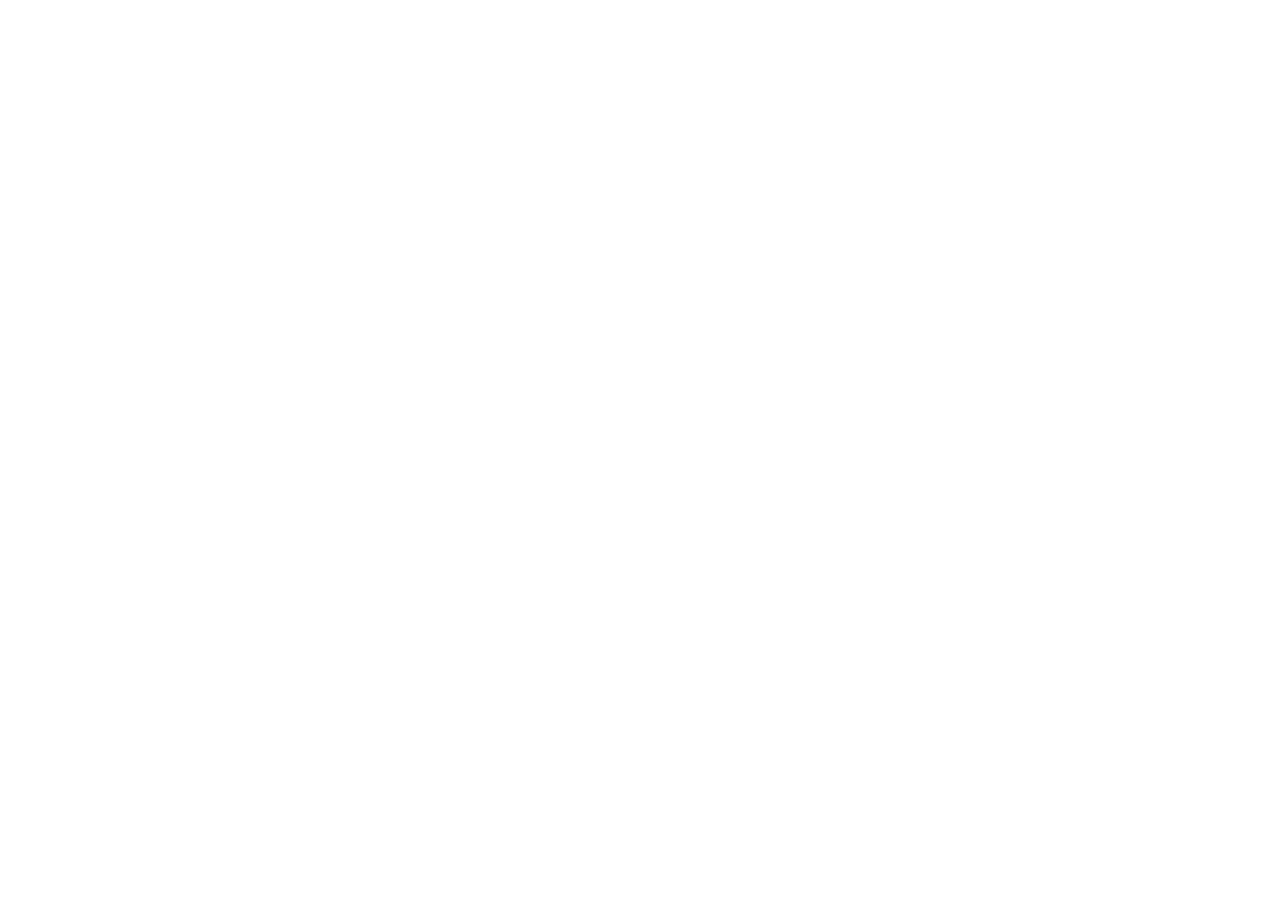
==== index.html @ ac17c209 ":memo: read me" ====
<!DOCTYPE html>
<html lang="en">
<head>
    <meta charset="UTF-8">
    <meta http-equiv="X-UA-Compatible" content="IE=edge">
    <meta name="viewport" content="width=device-width, initial-scale=1.0">
    <title>Sokoni eCommerce Website</title>
</head>
<body>
    <script src="scripts/scripts.js"></script>
</body>
</html>
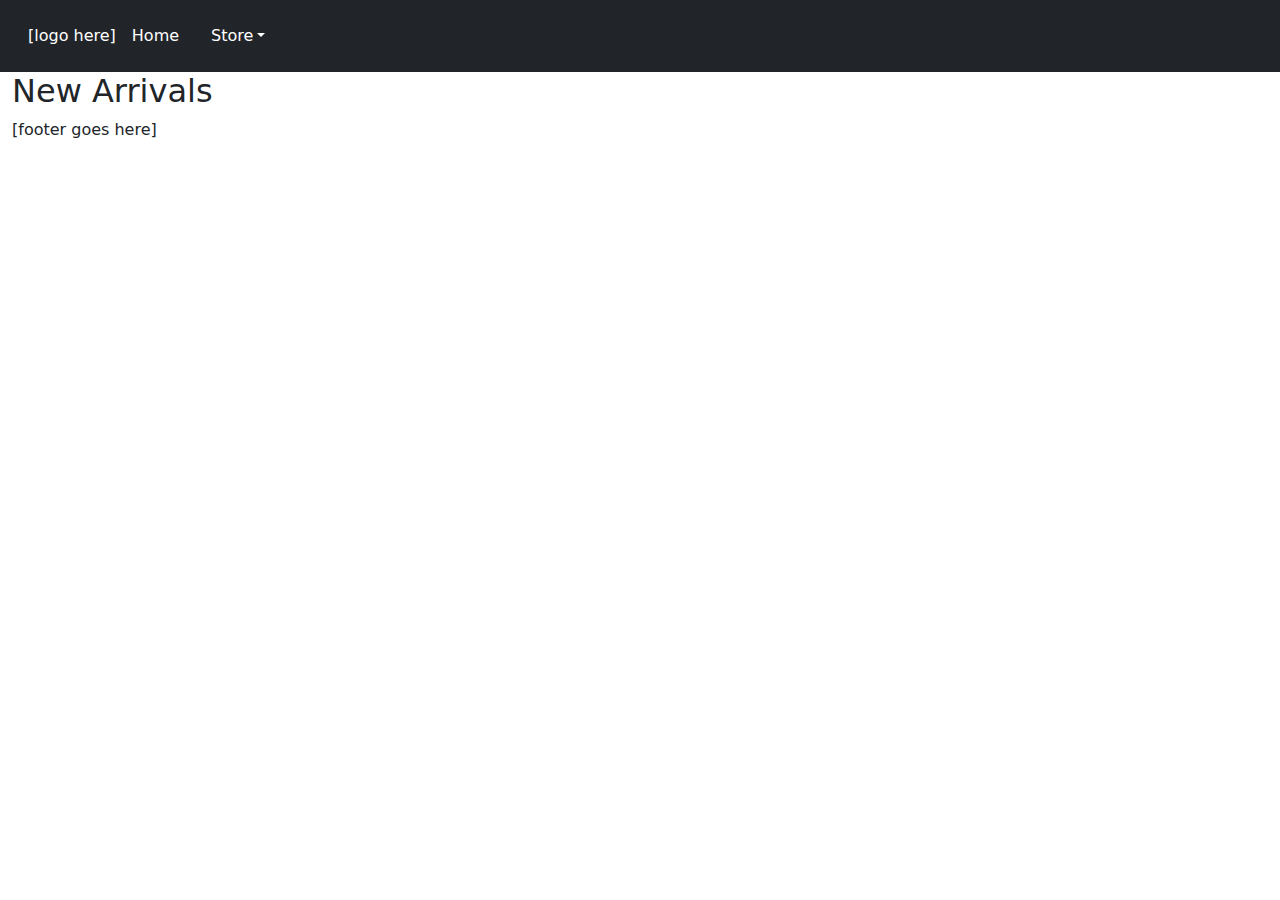
==== commit 2b76a2ad: ":boom: breaking changes in quering items" ====
--- a/index.html
+++ b/index.html
@@ -1,12 +1,29 @@
 <!DOCTYPE html>
 <html lang="en">
+
 <head>
     <meta charset="UTF-8">
     <meta http-equiv="X-UA-Compatible" content="IE=edge">
     <meta name="viewport" content="width=device-width, initial-scale=1.0">
     <title>Sokoni eCommerce Website</title>
+    <!--Boostrap css-->
+    <link href="https://cdn.jsdelivr.net/npm/bootstrap@5.0.1/dist/css/bootstrap.min.css" rel="stylesheet">
+    <link href="/css/styles.min.css" rel="stylesheet">
+    
 </head>
+
 <body>
+    <div id="nav-placeholder"></div>
+    <div class="container-fluid">
+        <h2> New Arrivals</h2>
+        <div class="row products new"></div>
+    </div>
+    <div id="footer-placeholder"></div>
+    <!--bootsrap js-->
+    <script src="https://cdnjs.cloudflare.com/ajax/libs/jquery/3.6.0/jquery.min.js"></script> 
+    <script src="https://cdn.jsdelivr.net/npm/popper.js@1.16.0/dist/umd/popper.min.js"></script>
+    <script src="https://stackpath.bootstrapcdn.com/bootstrap/4.4.1/js/bootstrap.min.js"></script>
     <script src="scripts/scripts.js"></script>
 </body>
+
 </html>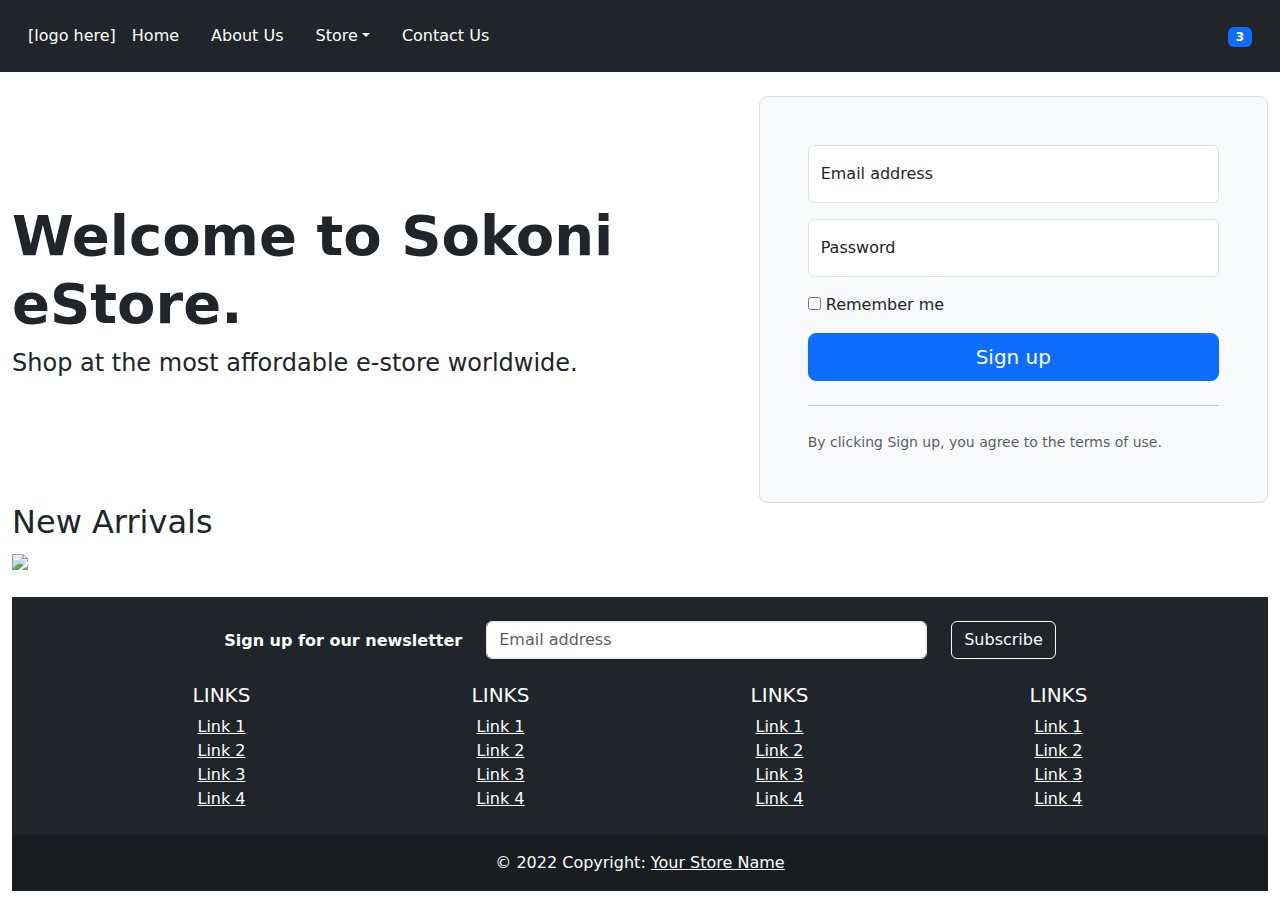
==== commit 4418002c: ":construction: steady progress in auth" ====
--- a/index.html
+++ b/index.html
@@ -15,9 +15,39 @@
 <body>
     <div id="nav-placeholder"></div>
     <div class="container-fluid">
+        <div class="hero">
+            <div class="row align-items-center">
+                <div class="col-lg-7">
+                <h1 class="display-4 fw-bold">Welcome to Sokoni eStore.</h1>
+                <p class="col-lg-10 fs-4">Shop at the most affordable e-store worldwide.</p>
+                </div>
+                <div class="col-md-10 mx-auto col-lg-5">
+                <form class="p-4 p-md-5 border rounded-3 bg-light">
+                    <div class="form-floating mb-3">
+                    <input type="email" class="form-control" id="floatingInput" placeholder="name@example.com" autocomplete="off">
+                    <label for="floatingInput">Email address</label>
+                    </div>
+                    <div class="form-floating mb-3">
+                    <input type="password" class="form-control" id="floatingPassword" placeholder="Password" autocomplete="off">
+                    <label for="floatingPassword">Password</label>
+                    </div>
+                    <div class="checkbox mb-3">
+                    <label>
+                        <input type="checkbox" value="remember-me"> Remember me
+                    </label>
+                    </div>
+                    <button class="w-100 btn btn-lg btn-primary" type="submit">Sign up</button>
+                    <hr class="my-4">
+                    <small class="text-muted">By clicking Sign up, you agree to the terms of use.</small>
+                </form>
+                </div>
+            </div>
         <h2> New Arrivals</h2>
         <div class="row products new"></div>
     </div>
+    <img src="https://via.placeholder.com/1280x200.png?text=Placeholder%20Image" class="img-fluid">
+    <br>
+    <br>
     <div id="footer-placeholder"></div>
     <!--bootsrap js-->
     <script src="https://cdnjs.cloudflare.com/ajax/libs/jquery/3.6.0/jquery.min.js"></script> 
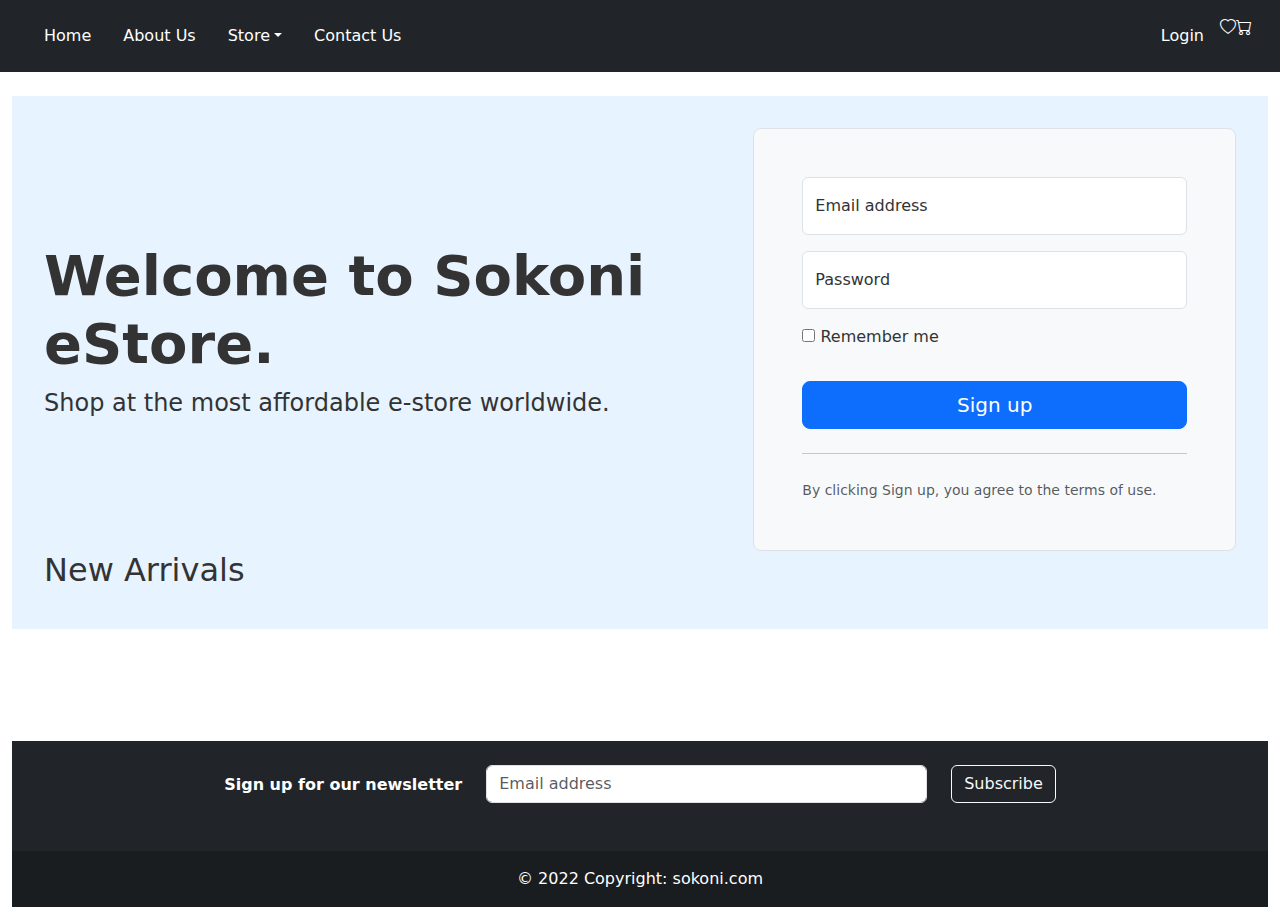
==== commit d0603d83: ":construction: progress" ====
--- a/index.html
+++ b/index.html
@@ -45,7 +45,6 @@
         <h2> New Arrivals</h2>
         <div class="row products new"></div>
     </div>
-    <img src="https://via.placeholder.com/1280x200.png?text=Placeholder%20Image" class="img-fluid">
     <br>
     <br>
     <div id="footer-placeholder"></div>
--- a/css/styles.min.css
+++ b/css/styles.min.css
@@ -0,0 +1 @@
+@import url("https://cdn.jsdelivr.net/npm/bootstrap-icons@1.5.0/font/bootstrap-icons.css");body{color:#333;font-size:16px}.text-end a{float:right}a{text-decoration:none !important}a :hover,a :active,a :visited{text-decoration:none}.breadcrumb .sep{padding:0 5px}label{margin-bottom:1rem}.hero{background-color:#e7f3ff;padding:2rem;margin-bottom:2rem}.product{border:1px solid #c0c0c0;height:300px;margin-bottom:1rem;text-align:center;position:relative}.product .image{overflow:hidden;height:100%;width:100%;margin-bottom:1rem;padding:1rem}.product .image img{max-height:80%;max-width:80%;position:absolute;top:50%;left:50%;transform:translate(-50%, -50%)}.product .info{background-color:#1c7ad1cc;position:absolute;width:100%;bottom:0;left:0;padding:1rem;min-height:100%;opacity:0;transition:all 0.25s ease;color:#fff !important}.product .info .title{position:absolute;top:50%;left:50%;transform:translate(-50%, -50%)}.product :hover>.info{opacity:1}footer{margin-top:2rem}.cartDisplay div{width:75%}.cartDisplay div h6{text-align:left}.cartDisplay img{margin-right:1rem}
